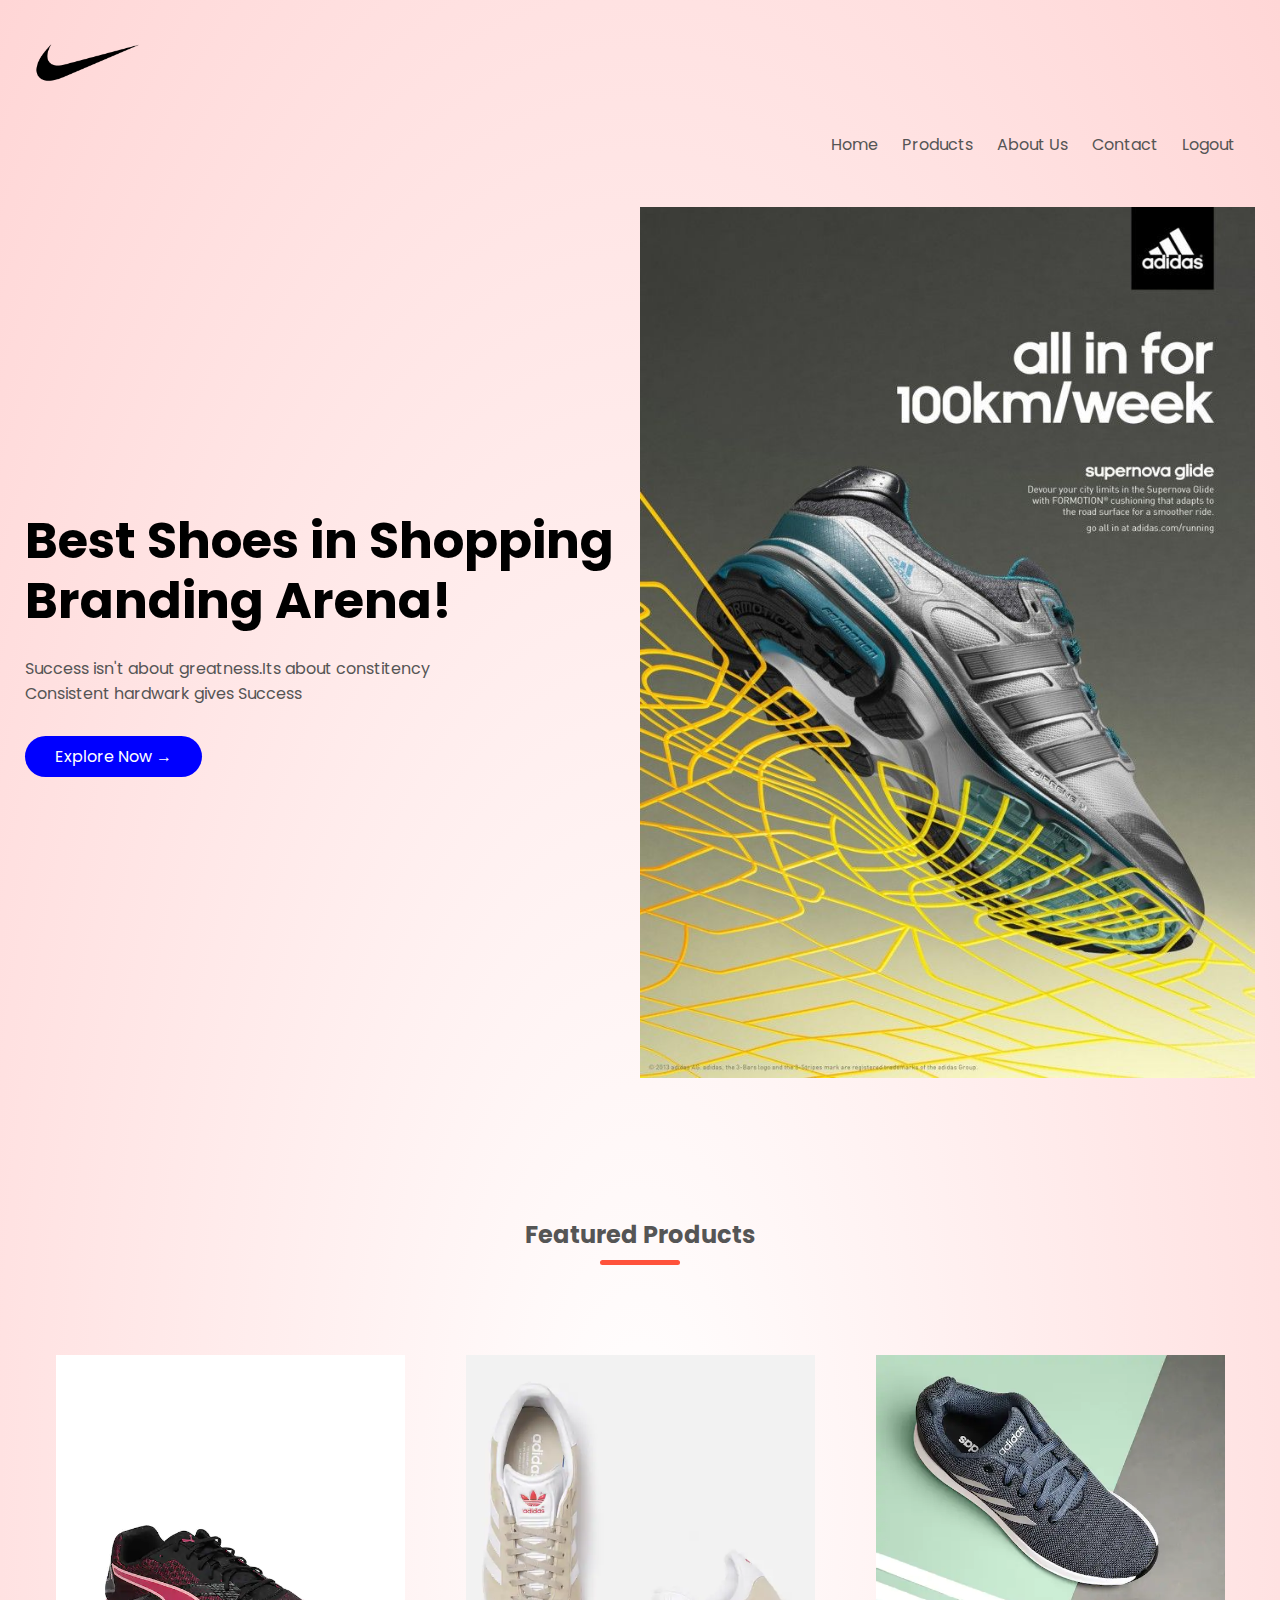
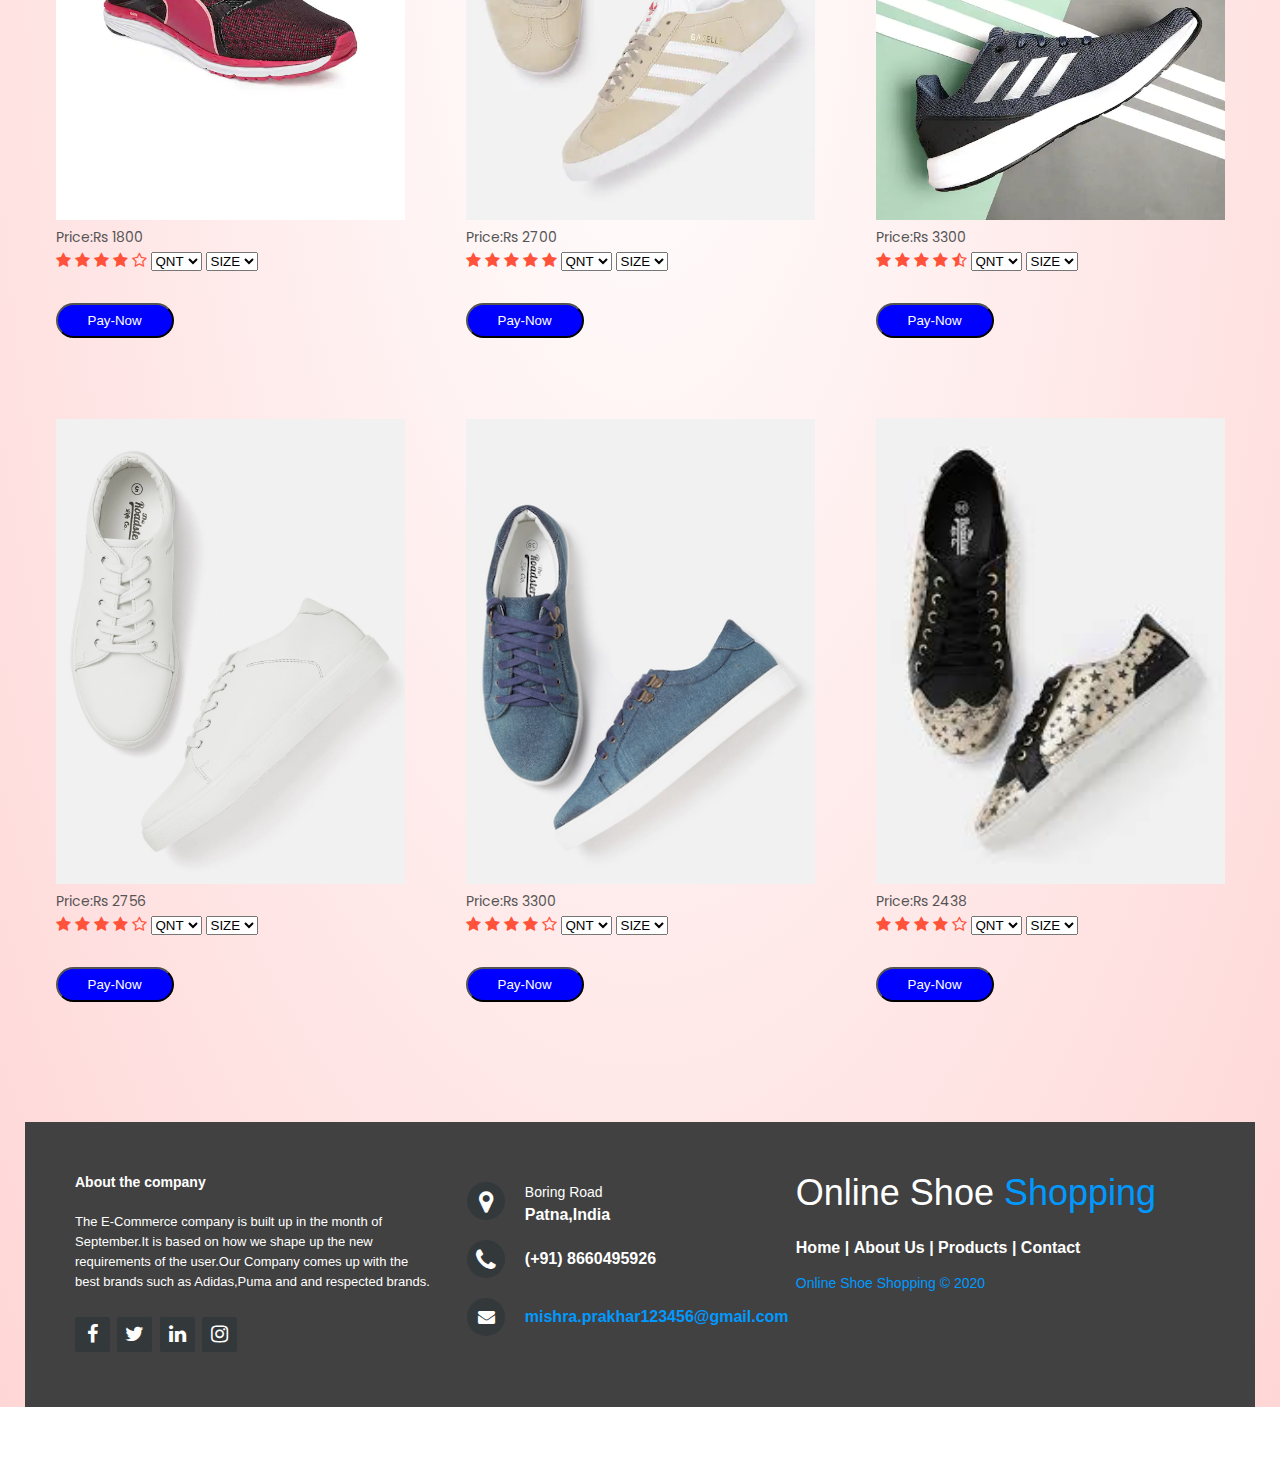
==== index.html @ 1cb9f6ce "Update and rename prakhar1.html to index.html" ====
<!DOCTYPE html>
<html>
<head>
	<title>E-COMMERCE WEBSITE</title>
	<link rel="stylesheet" href="prakhar.css">
	<link href="https://fonts.googleapis.com/css2?family=Poppins:ital,wght@1,300;1,400;1,500;1,600;1,700&display=swap" rel="stylesheet">
    <link rel="stylesheet" href="https://stackpath.bootstrapcdn.com/font-awesome/4.7.0/css/font-awesome.min.css">
    
<!--  function myFunction() {
//   document.getElementById("demo").innerHTML = "Paragraph changed.";
 -->
</head>
<body>
	<div class="header">
	<div class="container">
   <div class="navbar">
   	<div class="logo">
   		<img src="logoo.png" width="125px">
   	</div>
   	<nav>
   		<!--The <nav> tag defines a set of navigation links.!-->
   		     <ul>
     	<li><a href="">Home</a></li>
         <!-- A list is used to store items and we use anchor tag to link the list items to another webpage and a list is  a collection of items that is displayed on the webpage!-->
     	<li><a href="prakharnew.html">Products</a></li>
     	<!-- After clicking on Product icon it will navigate me to the prakhar1.html page!-->
     	<!-- Products,Contact,About us,Home are list items!-->
     	<li><a href="aboutme.html">About Us</a></li>
     	<!-- <li><a href="table.php">Orders</a></li> -->
        <li><a href="contactus.html">Contact</a></li>
        <li><a href="out.php">Logout</a></li>
     	<!-- <li><a href="loginpage.html">Login</a></li> -->
     </ul>	
     </nav>
     <!-- <img src="cart.png" width="30px" height="30px"> -->
 </div>
 <div class="row">
 	<div class="col-2">
 	<h1>Best Shoes in Shopping<br> Branding Arena!</h1>
 	<p>Success isn't about greatness.Its about constitency<br>Consistent hardwark gives Success</p>
 	<a href="prakharnew.html" class="btn">Explore Now &#8594;</a>
  </div>
  <div class="col-2">
  	<img src="ads.jpg">
  </div>
</div>
<!----Featured Categories---->
<div class="categories">
	<h2 class="title">Featured Products</h2>
	<div class="row">
		<div class="col-3">
			<img src="category1.jpg">
			<!-- <div class="rating"> -->
			<p>Price:Rs 1800</p>
			<i class="fa fa-star"></i>
			<i class="fa fa-star"></i>
			<i class="fa fa-star"></i>
			<i class="fa fa-star"></i>
			<i class="fa fa-star-o"></i>
		   <!-- fa fa- star is used for full star rating icon and fa fa-star-o is used for half star rating icon!-->
            <select class="color">
		<option value="">QNT</option>
		<option value="qnt1">1</option>
        <option value="qnt1">2</option>
		<option value="qnt2">3</option>
		<option value="qnt3">4</option>	

	</select>
	<select class="color">
		<option value="">SIZE</option>
		<option value="s32">5</option>
		<option value="s34">6</option>
		<option value="s36">7</option>	
		<option value="s36">8</option>	
		<option value="s36">9</option>	
		<option value="s36">10</option>	

	</select>
	       <br>
			<a href="money.html"><button type="button">Pay-Now</button></a><!-- <button>Add-Cart</button> -->
			<!-- anchor tag is used for linking one html page to another web page!-->
		</div>
		<div class="col-3">
			<img src="category2.jpg" >
			<p>Price:Rs 2700</p>
			<i class="fa fa-star"></i>
			<i class="fa fa-star"></i>
			<i class="fa fa-star"></i>
			<i class="fa fa-star"></i>
			<i class="fa fa-star"></i>
 <!--The <select> element is used to create a drop-down list. The <select> element is most often used in a form, to collect user input. !-->
            <select class="color">

		<option value="">QNT</option>
		<option value="qnt1">1</option>
		<option value="qnt1">2</option>
		<option value="qnt2">3</option>
		<option value="qnt3">4</option>	

	</select>
	<select>
		<option value="">SIZE</option>
		<option value="s32">5</option>
		<option value="s34">6</option>
		<option value="s36">7</option>	
		<option value="s36">8</option>	
		<option value="s36">9</option>	
		<option value="s36">10</option>	

	</select>
	       <br>
            
			<a href="money.html"><button type="button">Pay-Now</button></a>
             
		    </div>
		<div class="col-3">
			<img src="category3.jpg">
			<p>Price:Rs 3300</p>
			<i class="fa fa-star"></i>
			<i class="fa fa-star"></i>
			<i class="fa fa-star"></i>
			<i class="fa fa-star"></i>
			<i class="fa fa-star-half-o"></i>
	           
            <select class="color">
		<option value="">QNT</option>
		<option value="qnt1">1</option>
        <option value="qnt1">2</option>
		<option value="qnt2">3</option>
		<option value="qnt3">4</option>	

	</select>
	<select class="color">
		<option value="">SIZE</option>
		<option value="s32">5</option>
		<option value="s34">6</option>
		<option value="s36">7</option>	
		<option value="s36">8</option>	
		<option value="s36">9</option>	
		<option value="s36">10</option>	

	</select>
	       <br>
			<a href="money.html"><button type="button">Pay-Now</button></a>
		</div>
		   <div class="col-3">
		   <img src="category21.jpg">
			<!-- <div class="rating"> -->
			<p>Price:Rs 2756</p>
			<i class="fa fa-star"></i>
			<i class="fa fa-star"></i>
			<i class="fa fa-star"></i>
			<i class="fa fa-star"></i>
			<i class="fa fa-star-o"></i>
			<!-- fa fa-start-o is used for showing full blank star!-->

            <select class="color">
		<option value="">QNT</option>
		<option value="qnt1">1</option>
        <option value="qnt1">2</option>
		<option value="qnt2">3</option>
		<option value="qnt3">4</option>	

	</select>
	<select class="color">
		<option value="">SIZE</option>
		<option value="s32">5</option>
		<option value="s34">6</option>
		<option value="s36">7</option>
		<option value="s36">8</option>	
		<option value="s36">9</option>	
		<option value="s36">10</option>		

	</select>
	       <br>
		    <a href="money.html"><button type="button">Pay-Now</button></a>
            </div>
             <div class="col-3">
		   <img src="category22.jpg">
			<!-- <div class="rating"> -->
			<p>Price:Rs 3300</p>
			<i class="fa fa-star"></i>
			<i class="fa fa-star"></i>
			<i class="fa fa-star"></i>
			<i class="fa fa-star"></i>
			<i class="fa fa-star-o"></i>

            <select class="color">
		<option value="">QNT</option>
		<option value="qnt1">1</option>
		<option value="qnt1">2</option>
		<option value="qnt2">3</option>
		<option value="qnt3">4</option>	

	</select>
	<select class="color">
		<option value="">SIZE</option>
		<option value="s32">5</option>
		<option value="s34">6</option>
		<option value="s36">7</option>
		<option value="s36">8</option>	
		<option value="s36">9</option>	
		<option value="s36">10</option>		

	</select>
	       <br>
		    <a href="money.html"><button type="button">Pay-Now</button></a>
            </div>
             <div class="col-3">
		   <img src="category23.jpg">
			<!-- <div class="rating"> -->
			<p>Price:Rs 2438</p>
			<i class="fa fa-star"></i>
			<i class="fa fa-star"></i>
			<i class="fa fa-star"></i>
			<i class="fa fa-star"></i>
			<i class="fa fa-star-o"></i>

          <select class="color">
		<option value="">QNT</option>
		<option value="qnt1">1</option>
		<option value="qnt1">2</option>
		<option value="qnt2">3</option>
		<option value="qnt3">4</option>	

	</select>
	<!-- Ordered list is used to store items in a numbering fashion and in same way it will be displayed on the webpage!-->
	<select class="color">
		<option value="">SIZE</option>
		<option value="s32">5</option>
		<option value="s34">6</option>
		<option value="s36">7</option>	
        <option value="s36">8</option>	
        <option value="s36">9</option>	
        <option value="s36">10</option>	
	</select>
	       <br>
		    <a href="money.html"><button type="button">Pay-Now</button></a>
            </div>
            

			
<footer class="footer">
  <div class="footer-left col-md-4 col-sm-6">
    <p class="about">
      <span>About the company</span>
      The E-Commerce company is built up in the month of September.It is based on how we shape up the new requirements of the user.Our Company comes up with the best brands such as Adidas,Puma and and respected brands.
    </p>
    <div class="icons">
      <a href="https://www.facebook.com/"><i class="fa fa-facebook"></i></a>
      <a href="https://twitter.com/home"><i class="fa fa-twitter"></i></a>
      <a href="https://in.linkedin.com/"><i class="fa fa-linkedin"></i></a>
      <!-- <a href="#"><i class="fa fa-google-plus"></i></a> -->
      <a href="https://www.instagram.com/?hl=en"><i class="fa fa-instagram"></i></a>
    </div>
  </div>
  <div class="footer-center col-md-4 col-sm-6">
    <div>
      <i class="fa fa-map-marker"></i>
      <p><span> Boring Road</span> Patna,India</p>
    </div>
    <div>
      <i class="fa fa-phone"></i>
      <p> (+91) 8660495926</p>
    </div>
    <div>
      <i class="fa fa-envelope"></i>
      <p><a href="https://mail.google.com/mail/u/0/#inbox?compose=new"> mishra.prakhar123456@gmail.com</a></p>
    </div>
  </div>
  <div class="footer-right col-md-4 col-sm-6">
    <h2> Online Shoe<span> Shopping</span></h2>
    <!-- The link text is the part that will be visible to user.Clicking on the link text will transfer the webpage to the next webpage that is mentioned under <a> tag ie anchor tag.ie the link text is the link that is used to transfer to the next page.The link text will be visible to the reader but it is displaying text instead of link.It means that it is written in place of the link!-->
    	<!-- Clicking on the link text will direct to the url specified in the anchor tag!-->
    <p class="menu">
      <a href="#"> Home</a> |
      <a href="aboutme.html"> About Us</a> |
      <a href="carting.html">Products</a>  |
      <!-- <a href="#"> Portfolio</a> | -->
      <!-- <a href="#"></a> | -->
      <a href="contactme.html"> Contact</a>
    </p>
    <p class="name"> Online Shoe Shopping &copy; 2020</p>
  </div>
</footer>
</body>
</html>
---- prakhar.css ----
*{
	margin:0;
	padding:0;
	box-sizing: border-box;
}
body{
	font-family:'Poppins',sans-serif;
}
p
.navbar{
	display: flex;
	align-items: center;
	padding:20px;
}
.prakhar{
    text-decoration: none;
    background: grey;
    overflow: hidden;
}
nav{
	flex:1;
	text-align:right;
}
nav ul{
	display: inline-block;
	list-style-type: none;
}
nav ul li{
	display:inline-block;
	margin-right: 20px;
}
a{
	text-decoration: none;
	color: #555;
}
p{
	color:#555;
}
.container{
	max-width:1300px;
	margin:auto;
	padding-left:25px;
	padding-right: 25px;
}
.row{
	display: flex;
	align-items:center;
	flex-wrap:wrap;
	justify-content: space-around;
}
.col-2{
	flex-basis: 50%;
	min-width:300px;

}
.col-2 img{
	max-width: 100%;
	padding:50px 0px;
}
.col-2 h1{
	font-size: 50px;
	line-height:60px;
	margin:25px 0;

}
.btn{
	display: inline-block;
	background:blue;
	color: #fff;
	padding:8px 30px;
	margin:30px 0px;
	border-radius: 30px;
	transition:background 0.5s;
}
.btn:hover{
	background:#563434;
}
.header{
	/*height:300px;*/
	background:radial-gradient(#fff,#ffd6d6);
}
.categories{
	margin:70px 0px;
	background:transparent;
}
.col-3{
	flex-basis: 30%;
	padding:10px;
	min-width: 270px;
	margin-bottom: 30px;
	transition: transform 0.5s;

}
.col-3 img{
	width: 100%;
}
.title{
	text-align:center;
	margin:0 auto 80px;
	position: relative;
	line-height: 60px;
	color:#555;
}
.title::after{
	content: '';
	background:#ff523b;
	width: 80px;
	height:5px;
	border-radius:5px;
	position: absolute;
	bottom: 0;
	left:50%;
	transform:translateX(-50%);
}
h4{
color:#555;
font-weight:normal;

}
.col-3 p{
	font-size: 14px;
}
.col-3 .fa{
	color:#ff523b;
}
.col-3:hover{
	transform: translateY(-5px);
}
.submit{
	background:red;
}
.select{
	background:blue;
}
.color{
   background: 
}
button{
	display:700pxine-block;
	background:blue;
	color: #fff;
	padding:8px 30px;
	margin:30px 0px;
	border-radius: 30px;
	transition:background 0.5s;
	cursor: pointer;
}
button:hover{
	background:#563434;
}
.footer {
  background-color: #414141;
  width:100%;
  text-align: left;
  font-family: sans-serif;
  font-weight: bold;
  font-size: 16px;
  padding: 50px;
  margin-top: 50px;
}

.footer .footer-left,
.footer .footer-center,
.footer .footer-right {
  display: inline-block;
  vertical-align: top;
}


/* footer left*/

.footer .footer-left {
  width: 33%;
  padding-right: 15px;
}

.footer .about {
  line-height: 20px;
  color: #ffffff;
  font-size: 13px;
  font-weight: normal;
  margin: 0;
}

.footer .about span {
  display: block;
  color: #ffffff;
  font-size: 14px;
  font-weight: bold;
  margin-bottom: 20px;
}

.footer .icons {
  margin-top: 25px;
}

.footer .icons a {
  display: inline-block;
  width: 35px;
  height: 35px;
  cursor: pointer;
  background-color: #33383b;
  border-radius: 2px;
  font-size: 20px;
  color: #ffffff;
  text-align: center;
  line-height: 35px;
  margin-right: 3px;
  margin-bottom: 5px;
}


/* footer center*/

.footer .footer-center {
  width: 30%;
}

.footer .footer-center i {
  background-color: #33383b;
  color: #ffffff;
  font-size: 25px;
  width: 38px;
  height: 38px;
  border-radius: 50%;
  text-align: center;
  line-height: 42px;
  margin: 10px 15px;
  vertical-align: middle;
}

.footer .footer-center i.fa-envelope {
  font-size: 17px;
  line-height: 38px;
}

.footer .footer-center p {
  display: inline-block;
  color: #ffffff;
  vertical-align: middle;
  margin: 0;
}

.footer .footer-center p span {
  display: block;
  font-weight: normal;
  font-size: 14px;
  line-height: 2;
}

.footer .footer-center p a {
  color: #0099ff;
  text-decoration: none;
}


/* footer right*/

.footer .footer-right {
  width: 35%;
}

.footer h2 {
  color: #ffffff;
  font-size: 36px;
  font-weight: normal;
  margin: 0;
}

.footer h2 span {
  color: #0099ff;
}

.footer .menu {
  color: #ffffff;
  margin: 20px 0 12px;
  padding: 0;
}

.footer .menu a {
  display: inline-block;
  line-height: 1.8;
  text-decoration: none;
  color: inherit;
}

.footer .menu a:hover {
  color: #0099ff;
}

.footer .name {
  color: #0099ff;
  font-size: 14px;
  font-weight: normal;
  margin: 0;
}

@media (max-width: 767px) {
  .footer {
    font-size: 14px;
  }
  .footer .footer-left,
  .footer .footer-center,
  .footer .footer-right {
    display: block;
    width: 100%;
    margin-bottom: 40px;
    text-align: center;
  }
  .footer .footer-center i {
    margin-left: 0;
  }
}
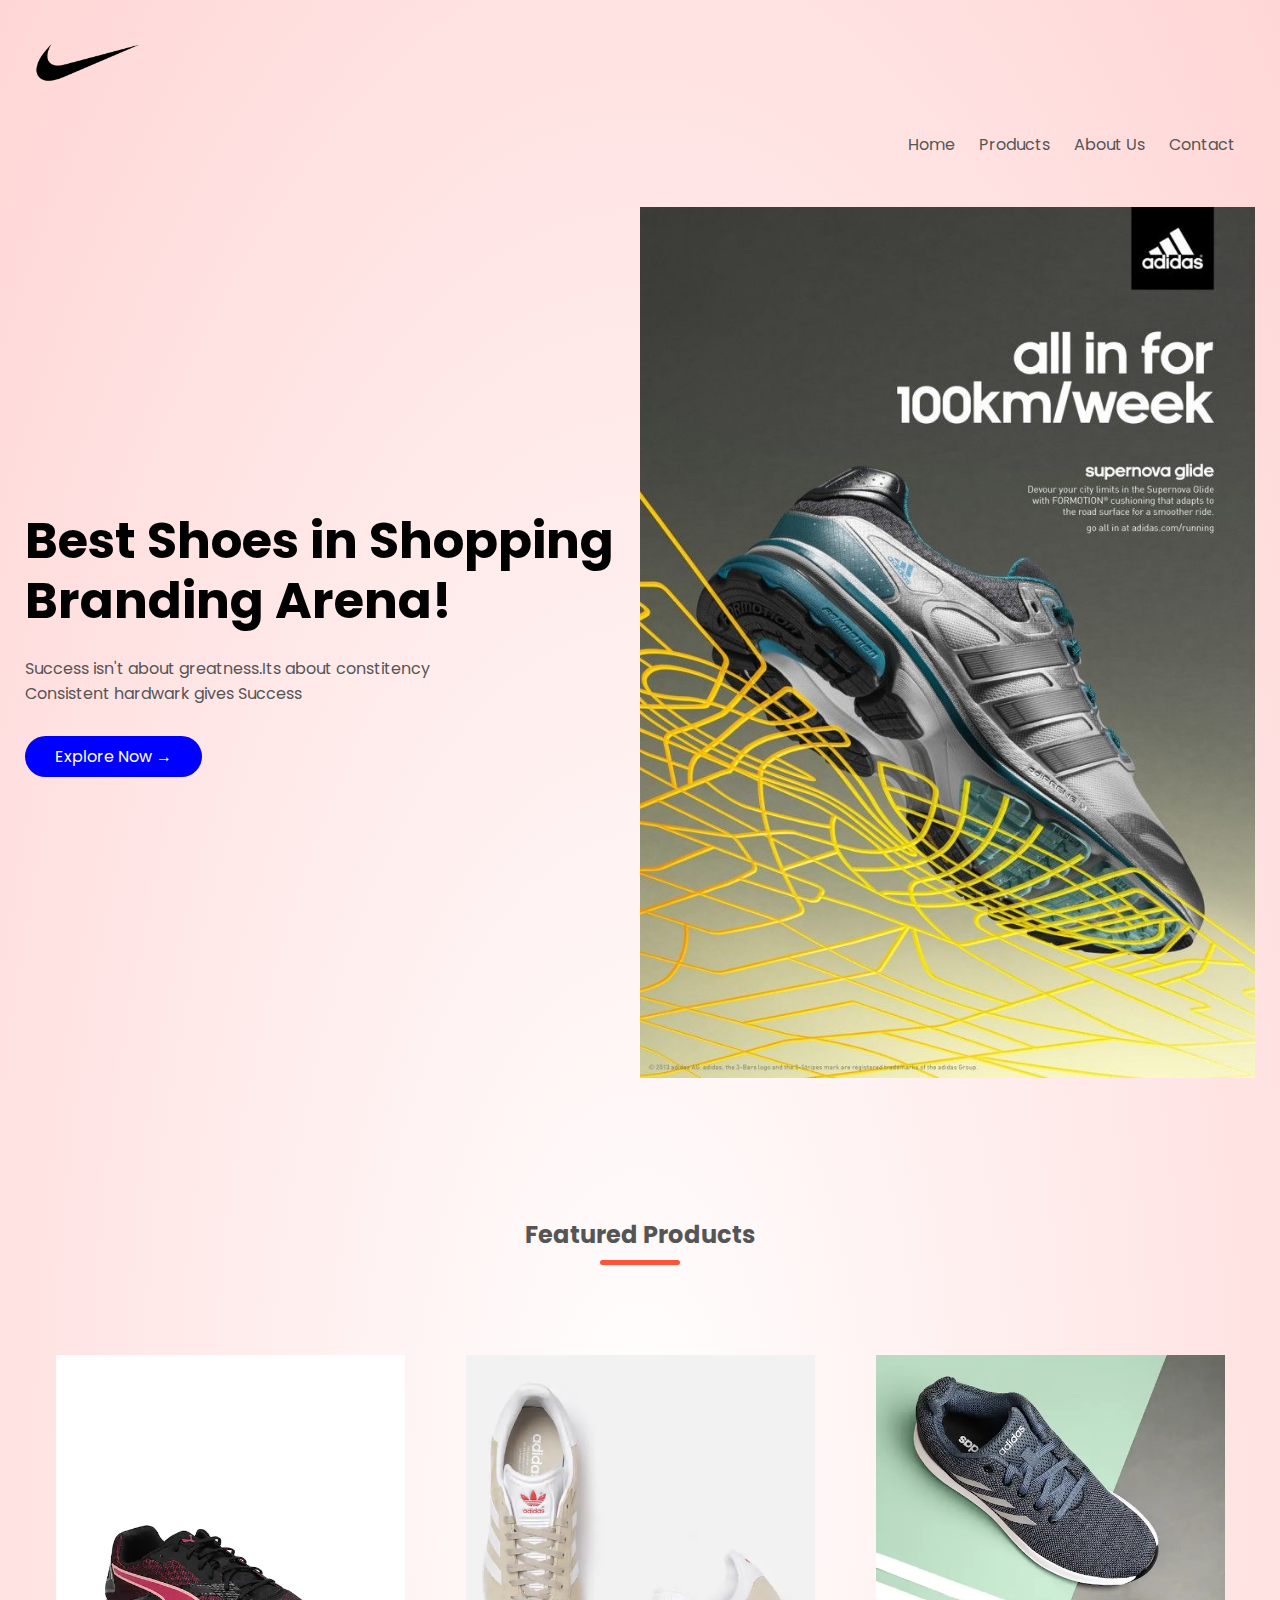
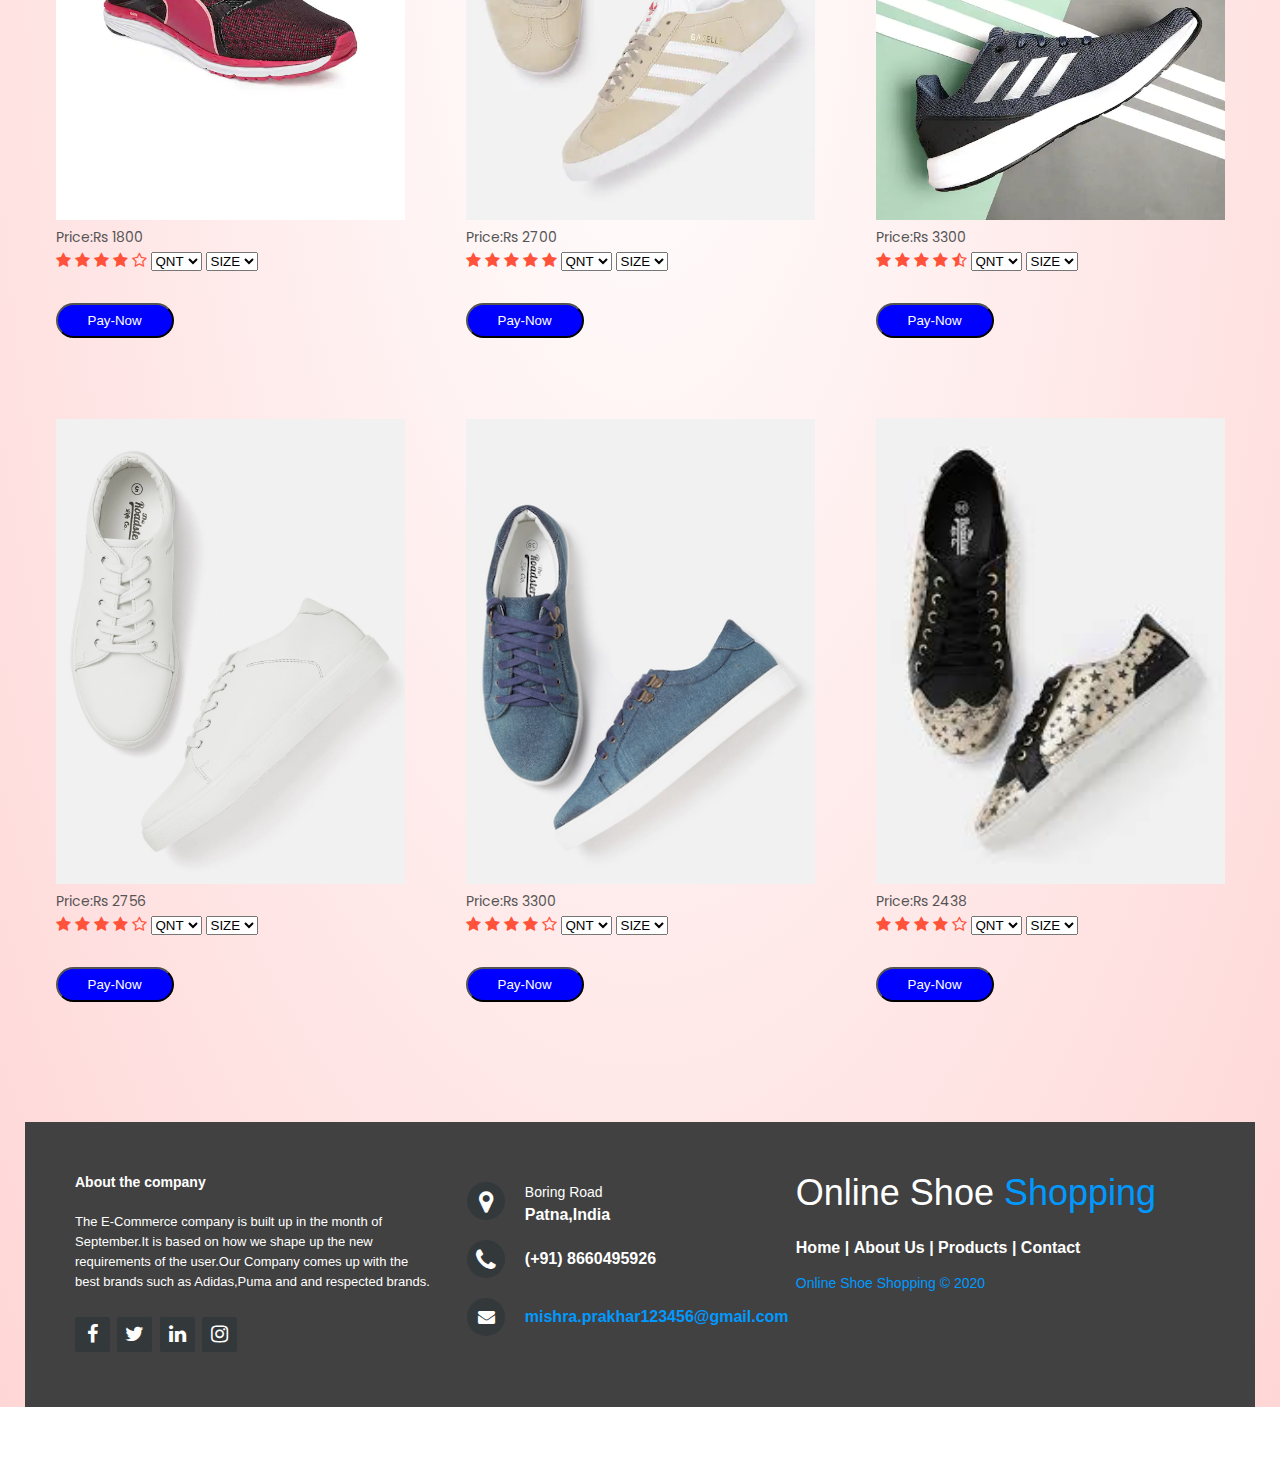
==== commit e919db4c: "Update index.html" ====
--- a/index.html
+++ b/index.html
@@ -28,7 +28,7 @@
      	<li><a href="aboutme.html">About Us</a></li>
      	<!-- <li><a href="table.php">Orders</a></li> -->
         <li><a href="contactus.html">Contact</a></li>
-        <li><a href="out.php">Logout</a></li>
+<!--         <li><a href="out.php">Logout</a></li> -->
      	<!-- <li><a href="loginpage.html">Login</a></li> -->
      </ul>	
      </nav>
